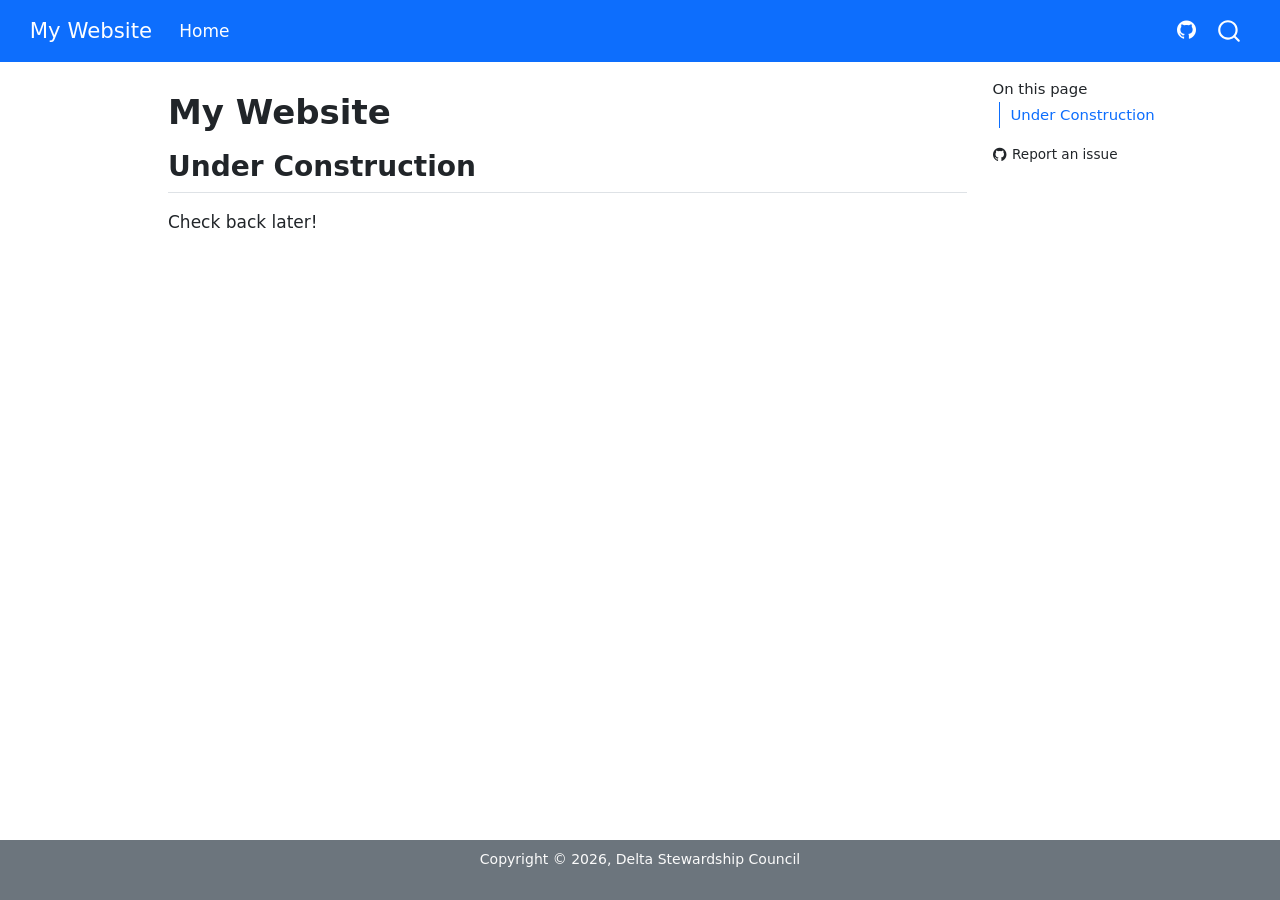
==== index.html @ a08bb2f5 "Built site for gh-pages" ====
<!DOCTYPE html>
<html xmlns="http://www.w3.org/1999/xhtml" lang="en" xml:lang="en"><head>

<meta charset="utf-8">
<meta name="generator" content="quarto-1.9.38">

<meta name="viewport" content="width=device-width, initial-scale=1.0, user-scalable=yes">


<title>My Website</title>
<style>
/* Default styles provided by pandoc.
** See https://pandoc.org/MANUAL.html#variables-for-html for config info.
*/
code{white-space: pre-wrap;}
span.smallcaps{font-variant: small-caps;}
div.columns{display: flex; gap: min(4vw, 1.5em);}
div.column{flex: auto; overflow-x: auto;}
div.hanging-indent{margin-left: 1.5em; text-indent: -1.5em;}
ul.task-list{list-style: none;}
ul.task-list li input[type="checkbox"] {
  width: 0.8em;
  margin: 0 0.8em 0.2em -1em; /* quarto-specific, see https://github.com/quarto-dev/quarto-cli/issues/4556 */ 
  vertical-align: middle;
}
</style>


<script src="site_libs/quarto-nav/quarto-nav.js"></script>
<script src="site_libs/quarto-nav/headroom.min.js"></script>
<script src="site_libs/clipboard/clipboard.min.js"></script>
<script src="site_libs/quarto-search/autocomplete.umd.js"></script>
<script src="site_libs/quarto-search/fuse.min.js"></script>
<script src="site_libs/quarto-search/quarto-search.js"></script>
<meta name="quarto:offset" content="./">
<script src="site_libs/quarto-html/quarto.js" type="module"></script>
<script src="site_libs/quarto-html/tabsets/tabsets.js" type="module"></script>
<script src="site_libs/quarto-html/popper.min.js"></script>
<script src="site_libs/quarto-html/tippy.umd.min.js"></script>
<script src="site_libs/quarto-html/anchor.min.js"></script>
<link href="site_libs/quarto-html/tippy.css" rel="stylesheet">
<link href="site_libs/quarto-html/quarto-syntax-highlighting-15634bcf2e68342d4ad2dfa704d543f6.css" rel="stylesheet" id="quarto-text-highlighting-styles">
<script src="site_libs/bootstrap/bootstrap.min.js"></script>
<link href="site_libs/bootstrap/bootstrap-icons.css" rel="stylesheet">
<link href="site_libs/bootstrap/bootstrap-a5e1f6ec0c89de0c92b3266342d8023a.min.css" rel="stylesheet" append-hash="true" id="quarto-bootstrap" data-mode="light">
<script id="quarto-search-options" type="application/json">{
  "location": "navbar",
  "copy-button": false,
  "collapse-after": 3,
  "panel-placement": "end",
  "type": "overlay",
  "limit": 50,
  "keyboard-shortcut": [
    "f",
    "/",
    "s"
  ],
  "show-item-context": false,
  "language": {
    "search-no-results-text": "No results",
    "search-matching-documents-text": "matching documents",
    "search-copy-link-title": "Copy link to search",
    "search-hide-matches-text": "Hide additional matches",
    "search-more-match-text": "more match in this document",
    "search-more-matches-text": "more matches in this document",
    "search-clear-button-title": "Clear",
    "search-text-placeholder": "",
    "search-detached-cancel-button-title": "Cancel",
    "search-submit-button-title": "Submit",
    "search-label": "Search"
  }
}</script>


</head>

<body class="nav-fixed quarto-light">

<div id="quarto-search-results"></div>
  <header id="quarto-header" class="headroom fixed-top">
    <nav class="navbar navbar-expand-lg " data-bs-theme="dark">
      <div class="navbar-container container-fluid">
      <div class="navbar-brand-container mx-auto">
    <a class="navbar-brand" href="./index.html">
    <span class="navbar-title">My Website</span>
    </a>
  </div>
            <div id="quarto-search" class="" title="Search"></div>
          <button class="navbar-toggler" type="button" data-bs-toggle="collapse" data-bs-target="#navbarCollapse" aria-controls="navbarCollapse" role="menu" aria-expanded="false" aria-label="Toggle navigation" onclick="if (window.quartoToggleHeadroom) { window.quartoToggleHeadroom(); }">
  <span class="navbar-toggler-icon"></span>
</button>
          <div class="collapse navbar-collapse" id="navbarCollapse">
            <ul class="navbar-nav navbar-nav-scroll me-auto">
  <li class="nav-item">
    <a class="nav-link active" href="./index.html" aria-current="page"> 
<span class="menu-text">Home</span></a>
  </li>  
</ul>
            <ul class="navbar-nav navbar-nav-scroll ms-auto">
  <li class="nav-item compact">
    <a class="nav-link" href="https://github.com/melipalm/melipalm.github.io.git"> <i class="bi bi-github" role="img">
</i> 
<span class="menu-text"></span></a>
  </li>  
</ul>
          </div> <!-- /navcollapse -->
            <div class="quarto-navbar-tools">
</div>
      </div> <!-- /container-fluid -->
    </nav>
</header>
<!-- content -->
<div id="quarto-content" class="quarto-container page-columns page-rows-contents page-layout-article page-navbar">
<!-- sidebar -->
<!-- margin-sidebar -->
    <div id="quarto-margin-sidebar" class="sidebar margin-sidebar">
        <nav id="TOC" role="doc-toc" class="toc-active">
    <h2 id="toc-title">On this page</h2>
   
  <ul>
  <li><a href="#under-construction" id="toc-under-construction" class="nav-link active" data-scroll-target="#under-construction">Under Construction</a></li>
  </ul>
<div class="toc-actions"><ul><li><a href="https://github.com/melipalm/melipalm.github.io.git/issues/new" class="toc-action"><i class="bi bi-github"></i>Report an issue</a></li></ul></div></nav>
    </div>
<!-- main -->
<main class="content" id="quarto-document-content">

<header id="title-block-header" class="quarto-title-block default">
<div class="quarto-title">
<h1 class="title">My Website</h1>
</div>



<div class="quarto-title-meta">

    
  
    
  </div>
  


</header>


<section id="under-construction" class="level2">
<h2 class="anchored" data-anchor-id="under-construction">Under Construction</h2>
<p>Check back later!</p>


</section>

</main> <!-- /main -->
<script id="quarto-html-after-body" type="application/javascript">
  window.document.addEventListener("DOMContentLoaded", function (event) {
    const icon = "";
    const anchorJS = new window.AnchorJS();
    anchorJS.options = {
      placement: 'right',
      icon: icon
    };
    anchorJS.add('.anchored');
    const isCodeAnnotation = (el) => {
      for (const clz of el.classList) {
        if (clz.startsWith('code-annotation-')) {                     
          return true;
        }
      }
      return false;
    }
    const onCopySuccess = function(e) {
      // button target
      const button = e.trigger;
      // don't keep focus
      button.blur();
      // flash "checked"
      button.classList.add('code-copy-button-checked');
      var currentTitle = button.getAttribute("title");
      button.setAttribute("title", "Copied!");
      let tooltip;
      if (window.bootstrap) {
        button.setAttribute("data-bs-toggle", "tooltip");
        button.setAttribute("data-bs-placement", "left");
        button.setAttribute("data-bs-title", "Copied!");
        tooltip = new bootstrap.Tooltip(button, 
          { trigger: "manual", 
            customClass: "code-copy-button-tooltip",
            offset: [0, -8]});
        tooltip.show();    
      }
      setTimeout(function() {
        if (tooltip) {
          tooltip.hide();
          button.removeAttribute("data-bs-title");
          button.removeAttribute("data-bs-toggle");
          button.removeAttribute("data-bs-placement");
        }
        button.setAttribute("title", currentTitle);
        button.classList.remove('code-copy-button-checked');
      }, 1000);
      // clear code selection
      e.clearSelection();
    }
    const getTextToCopy = function(trigger) {
      const outerScaffold = trigger.parentElement.cloneNode(true);
      const codeEl = outerScaffold.querySelector('code');
      for (const childEl of codeEl.children) {
        if (isCodeAnnotation(childEl)) {
          childEl.remove();
        }
      }
      return codeEl.innerText;
    }
    const clipboard = new window.ClipboardJS('.code-copy-button:not([data-in-quarto-modal])', {
      text: getTextToCopy
    });
    clipboard.on('success', onCopySuccess);
    if (window.document.getElementById('quarto-embedded-source-code-modal')) {
      const clipboardModal = new window.ClipboardJS('.code-copy-button[data-in-quarto-modal]', {
        text: getTextToCopy,
        container: window.document.getElementById('quarto-embedded-source-code-modal')
      });
      clipboardModal.on('success', onCopySuccess);
    }
      var localhostRegex = new RegExp(/^(?:http|https):\/\/localhost\:?[0-9]*\//);
      var mailtoRegex = new RegExp(/^mailto:/);
        var filterRegex = new RegExp("https:\/\/melipalm\.github\.io\/");
      var isInternal = (href) => {
          return filterRegex.test(href) || localhostRegex.test(href) || mailtoRegex.test(href);
      }
      // Inspect non-navigation links and adorn them if external
     var links = window.document.querySelectorAll('a[href]:not(.nav-link):not(.navbar-brand):not(.toc-action):not(.sidebar-link):not(.sidebar-item-toggle):not(.pagination-link):not(.no-external):not([aria-hidden]):not(.dropdown-item):not(.quarto-navigation-tool):not(.about-link)');
      for (var i=0; i<links.length; i++) {
        const link = links[i];
        if (!isInternal(link.href)) {
          // undo the damage that might have been done by quarto-nav.js in the case of
          // links that we want to consider external
          if (link.dataset.originalHref !== undefined) {
            link.href = link.dataset.originalHref;
          }
            // target, if specified
            link.setAttribute("target", "_blank");
            if (link.getAttribute("rel") === null) {
              link.setAttribute("rel", "noopener");
            }
        }
      }
    function tippyHover(el, contentFn, onTriggerFn, onUntriggerFn) {
      const config = {
        allowHTML: true,
        maxWidth: 500,
        delay: 100,
        arrow: false,
        appendTo: function(el) {
            return el.parentElement;
        },
        interactive: true,
        interactiveBorder: 10,
        theme: 'quarto',
        placement: 'bottom-start',
      };
      if (contentFn) {
        config.content = contentFn;
      }
      if (onTriggerFn) {
        config.onTrigger = onTriggerFn;
      }
      if (onUntriggerFn) {
        config.onUntrigger = onUntriggerFn;
      }
      window.tippy(el, config); 
    }
    const noterefs = window.document.querySelectorAll('a[role="doc-noteref"]');
    for (var i=0; i<noterefs.length; i++) {
      const ref = noterefs[i];
      tippyHover(ref, function() {
        // use id or data attribute instead here
        let href = ref.getAttribute('data-footnote-href') || ref.getAttribute('href');
        try { href = new URL(href).hash; } catch {}
        const id = href.replace(/^#\/?/, "");
        const note = window.document.getElementById(id);
        if (note) {
          return note.innerHTML;
        } else {
          return "";
        }
      });
    }
    const xrefs = window.document.querySelectorAll('a.quarto-xref');
    const processXRef = (id, note) => {
      // Strip column container classes
      const stripColumnClz = (el) => {
        el.classList.remove("page-full", "page-columns");
        if (el.children) {
          for (const child of el.children) {
            stripColumnClz(child);
          }
        }
      }
      stripColumnClz(note)
      if (id === null || id.startsWith('sec-')) {
        // Special case sections, only their first couple elements
        const container = document.createElement("div");
        if (note.children && note.children.length > 2) {
          container.appendChild(note.children[0].cloneNode(true));
          for (let i = 1; i < note.children.length; i++) {
            const child = note.children[i];
            if (child.tagName === "P" && child.innerText === "") {
              continue;
            } else {
              container.appendChild(child.cloneNode(true));
              break;
            }
          }
          if (window.Quarto?.typesetMath) {
            window.Quarto.typesetMath(container);
          }
          return container.innerHTML
        } else {
          if (window.Quarto?.typesetMath) {
            window.Quarto.typesetMath(note);
          }
          return note.innerHTML;
        }
      } else {
        // Remove any anchor links if they are present
        const anchorLink = note.querySelector('a.anchorjs-link');
        if (anchorLink) {
          anchorLink.remove();
        }
        if (window.Quarto?.typesetMath) {
          window.Quarto.typesetMath(note);
        }
        if (note.classList.contains("callout")) {
          return note.outerHTML;
        } else {
          return note.innerHTML;
        }
      }
    }
    for (var i=0; i<xrefs.length; i++) {
      const xref = xrefs[i];
      tippyHover(xref, undefined, function(instance) {
        instance.disable();
        let url = xref.getAttribute('href');
        let hash = undefined; 
        if (url.startsWith('#')) {
          hash = url;
        } else {
          try { hash = new URL(url).hash; } catch {}
        }
        if (hash) {
          const id = hash.replace(/^#\/?/, "");
          const note = window.document.getElementById(id);
          if (note !== null) {
            try {
              const html = processXRef(id, note.cloneNode(true));
              instance.setContent(html);
            } finally {
              instance.enable();
              instance.show();
            }
          } else {
            // See if we can fetch this
            fetch(url.split('#')[0])
            .then(res => res.text())
            .then(html => {
              const parser = new DOMParser();
              const htmlDoc = parser.parseFromString(html, "text/html");
              const note = htmlDoc.getElementById(id);
              if (note !== null) {
                const html = processXRef(id, note);
                instance.setContent(html);
              } 
            }).finally(() => {
              instance.enable();
              instance.show();
            });
          }
        } else {
          // See if we can fetch a full url (with no hash to target)
          // This is a special case and we should probably do some content thinning / targeting
          fetch(url)
          .then(res => res.text())
          .then(html => {
            const parser = new DOMParser();
            const htmlDoc = parser.parseFromString(html, "text/html");
            const note = htmlDoc.querySelector('main.content');
            if (note !== null) {
              // This should only happen for chapter cross references
              // (since there is no id in the URL)
              // remove the first header
              if (note.children.length > 0 && note.children[0].tagName === "HEADER") {
                note.children[0].remove();
              }
              const html = processXRef(null, note);
              instance.setContent(html);
            } 
          }).finally(() => {
            instance.enable();
            instance.show();
          });
        }
      }, function(instance) {
      });
    }
        let selectedAnnoteEl;
        const selectorForAnnotation = ( cell, annotation) => {
          let cellAttr = 'data-code-cell="' + cell + '"';
          let lineAttr = 'data-code-annotation="' +  annotation + '"';
          const selector = 'span[' + cellAttr + '][' + lineAttr + ']';
          return selector;
        }
        const selectCodeLines = (annoteEl) => {
          const doc = window.document;
          const targetCell = annoteEl.getAttribute("data-target-cell");
          const targetAnnotation = annoteEl.getAttribute("data-target-annotation");
          const annoteSpan = window.document.querySelector(selectorForAnnotation(targetCell, targetAnnotation));
          const lines = annoteSpan.getAttribute("data-code-lines").split(",");
          const lineIds = lines.map((line) => {
            return targetCell + "-" + line;
          })
          let top = null;
          let height = null;
          let parent = null;
          if (lineIds.length > 0) {
              //compute the position of the single el (top and bottom and make a div)
              const el = window.document.getElementById(lineIds[0]);
              top = el.offsetTop;
              height = el.offsetHeight;
              parent = el.parentElement.parentElement;
            if (lineIds.length > 1) {
              const lastEl = window.document.getElementById(lineIds[lineIds.length - 1]);
              const bottom = lastEl.offsetTop + lastEl.offsetHeight;
              height = bottom - top;
            }
            if (top !== null && height !== null && parent !== null) {
              // cook up a div (if necessary) and position it 
              let div = window.document.getElementById("code-annotation-line-highlight");
              if (div === null) {
                div = window.document.createElement("div");
                div.setAttribute("id", "code-annotation-line-highlight");
                div.style.position = 'absolute';
                parent.appendChild(div);
              }
              div.style.top = top - 2 + "px";
              div.style.height = height + 4 + "px";
              div.style.left = 0;
              let gutterDiv = window.document.getElementById("code-annotation-line-highlight-gutter");
              if (gutterDiv === null) {
                gutterDiv = window.document.createElement("div");
                gutterDiv.setAttribute("id", "code-annotation-line-highlight-gutter");
                gutterDiv.style.position = 'absolute';
                const codeCell = window.document.getElementById(targetCell);
                const gutter = codeCell.querySelector('.code-annotation-gutter');
                gutter.appendChild(gutterDiv);
              }
              gutterDiv.style.top = top - 2 + "px";
              gutterDiv.style.height = height + 4 + "px";
            }
            selectedAnnoteEl = annoteEl;
          }
        };
        const unselectCodeLines = () => {
          const elementsIds = ["code-annotation-line-highlight", "code-annotation-line-highlight-gutter"];
          elementsIds.forEach((elId) => {
            const div = window.document.getElementById(elId);
            if (div) {
              div.remove();
            }
          });
          selectedAnnoteEl = undefined;
        };
          // Handle positioning of the toggle
      window.addEventListener(
        "resize",
        throttle(() => {
          elRect = undefined;
          if (selectedAnnoteEl) {
            selectCodeLines(selectedAnnoteEl);
          }
        }, 10)
      );
      function throttle(fn, ms) {
      let throttle = false;
      let timer;
        return (...args) => {
          if(!throttle) { // first call gets through
              fn.apply(this, args);
              throttle = true;
          } else { // all the others get throttled
              if(timer) clearTimeout(timer); // cancel #2
              timer = setTimeout(() => {
                fn.apply(this, args);
                timer = throttle = false;
              }, ms);
          }
        };
      }
        // Attach click handler to the DT
        const annoteDls = window.document.querySelectorAll('dt[data-target-cell]');
        for (const annoteDlNode of annoteDls) {
          annoteDlNode.addEventListener('click', (event) => {
            const clickedEl = event.target;
            if (clickedEl !== selectedAnnoteEl) {
              unselectCodeLines();
              const activeEl = window.document.querySelector('dt[data-target-cell].code-annotation-active');
              if (activeEl) {
                activeEl.classList.remove('code-annotation-active');
              }
              selectCodeLines(clickedEl);
              clickedEl.classList.add('code-annotation-active');
            } else {
              // Unselect the line
              unselectCodeLines();
              clickedEl.classList.remove('code-annotation-active');
            }
          });
        }
    const findCites = (el) => {
      const parentEl = el.parentElement;
      if (parentEl) {
        const cites = parentEl.dataset.cites;
        if (cites) {
          return {
            el,
            cites: cites.split(' ')
          };
        } else {
          return findCites(el.parentElement)
        }
      } else {
        return undefined;
      }
    };
    var bibliorefs = window.document.querySelectorAll('a[role="doc-biblioref"]');
    for (var i=0; i<bibliorefs.length; i++) {
      const ref = bibliorefs[i];
      const citeInfo = findCites(ref);
      if (citeInfo) {
        tippyHover(citeInfo.el, function() {
          var popup = window.document.createElement('div');
          citeInfo.cites.forEach(function(cite) {
            var citeDiv = window.document.createElement('div');
            citeDiv.classList.add('hanging-indent');
            citeDiv.classList.add('csl-entry');
            var biblioDiv = window.document.getElementById('ref-' + cite);
            if (biblioDiv) {
              citeDiv.innerHTML = biblioDiv.innerHTML;
            }
            popup.appendChild(citeDiv);
          });
          return popup.innerHTML;
        });
      }
    }
  });
  </script>
</div> <!-- /content -->
<footer class="footer">
  <div class="nav-footer">
    <div class="nav-footer-left">
      &nbsp;
    </div>   
    <div class="nav-footer-center">
<p>Copyright © 2026, Delta Stewardship Council</p>
<div class="toc-actions d-sm-block d-md-none"><ul><li><a href="https://github.com/melipalm/melipalm.github.io.git/issues/new" class="toc-action"><i class="bi bi-github"></i>Report an issue</a></li></ul></div></div>
    <div class="nav-footer-right">
      &nbsp;
    </div>
  </div>
</footer>




</body></html>
---- site_libs/quarto-html/tippy.css ----
.tippy-box[data-animation=fade][data-state=hidden]{opacity:0}[data-tippy-root]{max-width:calc(100vw - 10px)}.tippy-box{position:relative;background-color:#333;color:#fff;border-radius:4px;font-size:14px;line-height:1.4;white-space:normal;outline:0;transition-property:transform,visibility,opacity}.tippy-box[data-placement^=top]>.tippy-arrow{bottom:0}.tippy-box[data-placement^=top]>.tippy-arrow:before{bottom:-7px;left:0;border-width:8px 8px 0;border-top-color:initial;transform-origin:center top}.tippy-box[data-placement^=bottom]>.tippy-arrow{top:0}.tippy-box[data-placement^=bottom]>.tippy-arrow:before{top:-7px;left:0;border-width:0 8px 8px;border-bottom-color:initial;transform-origin:center bottom}.tippy-box[data-placement^=left]>.tippy-arrow{right:0}.tippy-box[data-placement^=left]>.tippy-arrow:before{border-width:8px 0 8px 8px;border-left-color:initial;right:-7px;transform-origin:center left}.tippy-box[data-placement^=right]>.tippy-arrow{left:0}.tippy-box[data-placement^=right]>.tippy-arrow:before{left:-7px;border-width:8px 8px 8px 0;border-right-color:initial;transform-origin:center right}.tippy-box[data-inertia][data-state=visible]{transition-timing-function:cubic-bezier(.54,1.5,.38,1.11)}.tippy-arrow{width:16px;height:16px;color:#333}.tippy-arrow:before{content:"";position:absolute;border-color:transparent;border-style:solid}.tippy-content{position:relative;padding:5px 9px;z-index:1}
---- site_libs/quarto-html/quarto-syntax-highlighting-15634bcf2e68342d4ad2dfa704d543f6.css ----
/* quarto syntax highlight colors */
:root {
  --quarto-hl-ot-color: #003B4F;
  --quarto-hl-at-color: #657422;
  --quarto-hl-ss-color: #20794D;
  --quarto-hl-an-color: #5E5E5E;
  --quarto-hl-fu-color: #4758AB;
  --quarto-hl-st-color: #20794D;
  --quarto-hl-cf-color: #003B4F;
  --quarto-hl-op-color: #5E5E5E;
  --quarto-hl-er-color: #AD0000;
  --quarto-hl-bn-color: #AD0000;
  --quarto-hl-al-color: #AD0000;
  --quarto-hl-va-color: #111111;
  --quarto-hl-bu-color: inherit;
  --quarto-hl-ex-color: inherit;
  --quarto-hl-pp-color: #AD0000;
  --quarto-hl-in-color: #5E5E5E;
  --quarto-hl-vs-color: #20794D;
  --quarto-hl-wa-color: #5E5E5E;
  --quarto-hl-do-color: #5E5E5E;
  --quarto-hl-im-color: #00769E;
  --quarto-hl-ch-color: #20794D;
  --quarto-hl-dt-color: #AD0000;
  --quarto-hl-fl-color: #AD0000;
  --quarto-hl-co-color: #5E5E5E;
  --quarto-hl-cv-color: #5E5E5E;
  --quarto-hl-cn-color: #8f5902;
  --quarto-hl-sc-color: #5E5E5E;
  --quarto-hl-dv-color: #AD0000;
  --quarto-hl-kw-color: #003B4F;
}

/* other quarto variables */
:root {
  --quarto-font-monospace: SFMono-Regular, Menlo, Monaco, Consolas, "Liberation Mono", "Courier New", monospace;
}

/* syntax highlight based on Pandoc's rules */
pre > code.sourceCode > span {
  color: #003B4F;
}

code.sourceCode > span {
  color: #003B4F;
}

div.sourceCode,
div.sourceCode pre.sourceCode {
  color: #003B4F;
}

/* Normal */
code span {
  color: #003B4F;
}

/* Alert */
code span.al {
  color: #AD0000;
  font-style: inherit;
}

/* Annotation */
code span.an {
  color: #5E5E5E;
  font-style: inherit;
}

/* Attribute */
code span.at {
  color: #657422;
  font-style: inherit;
}

/* BaseN */
code span.bn {
  color: #AD0000;
  font-style: inherit;
}

/* BuiltIn */
code span.bu {
  font-style: inherit;
}

/* ControlFlow */
code span.cf {
  color: #003B4F;
  font-weight: bold;
  font-style: inherit;
}

/* Char */
code span.ch {
  color: #20794D;
  font-style: inherit;
}

/* Constant */
code span.cn {
  color: #8f5902;
  font-style: inherit;
}

/* Comment */
code span.co {
  color: #5E5E5E;
  font-style: inherit;
}

/* CommentVar */
code span.cv {
  color: #5E5E5E;
  font-style: italic;
}

/* Documentation */
code span.do {
  color: #5E5E5E;
  font-style: italic;
}

/* DataType */
code span.dt {
  color: #AD0000;
  font-style: inherit;
}

/* DecVal */
code span.dv {
  color: #AD0000;
  font-style: inherit;
}

/* Error */
code span.er {
  color: #AD0000;
  font-style: inherit;
}

/* Extension */
code span.ex {
  font-style: inherit;
}

/* Float */
code span.fl {
  color: #AD0000;
  font-style: inherit;
}

/* Function */
code span.fu {
  color: #4758AB;
  font-style: inherit;
}

/* Import */
code span.im {
  color: #00769E;
  font-style: inherit;
}

/* Information */
code span.in {
  color: #5E5E5E;
  font-style: inherit;
}

/* Keyword */
code span.kw {
  color: #003B4F;
  font-weight: bold;
  font-style: inherit;
}

/* Operator */
code span.op {
  color: #5E5E5E;
  font-style: inherit;
}

/* Other */
code span.ot {
  color: #003B4F;
  font-style: inherit;
}

/* Preprocessor */
code span.pp {
  color: #AD0000;
  font-style: inherit;
}

/* SpecialChar */
code span.sc {
  color: #5E5E5E;
  font-style: inherit;
}

/* SpecialString */
code span.ss {
  color: #20794D;
  font-style: inherit;
}

/* String */
code span.st {
  color: #20794D;
  font-style: inherit;
}

/* Variable */
code span.va {
  color: #111111;
  font-style: inherit;
}

/* VerbatimString */
code span.vs {
  color: #20794D;
  font-style: inherit;
}

/* Warning */
code span.wa {
  color: #5E5E5E;
  font-style: italic;
}

.prevent-inlining {
  content: "</";
}

/*# sourceMappingURL=f23921c56f73e400b49028c9186a1aa0.css.map */
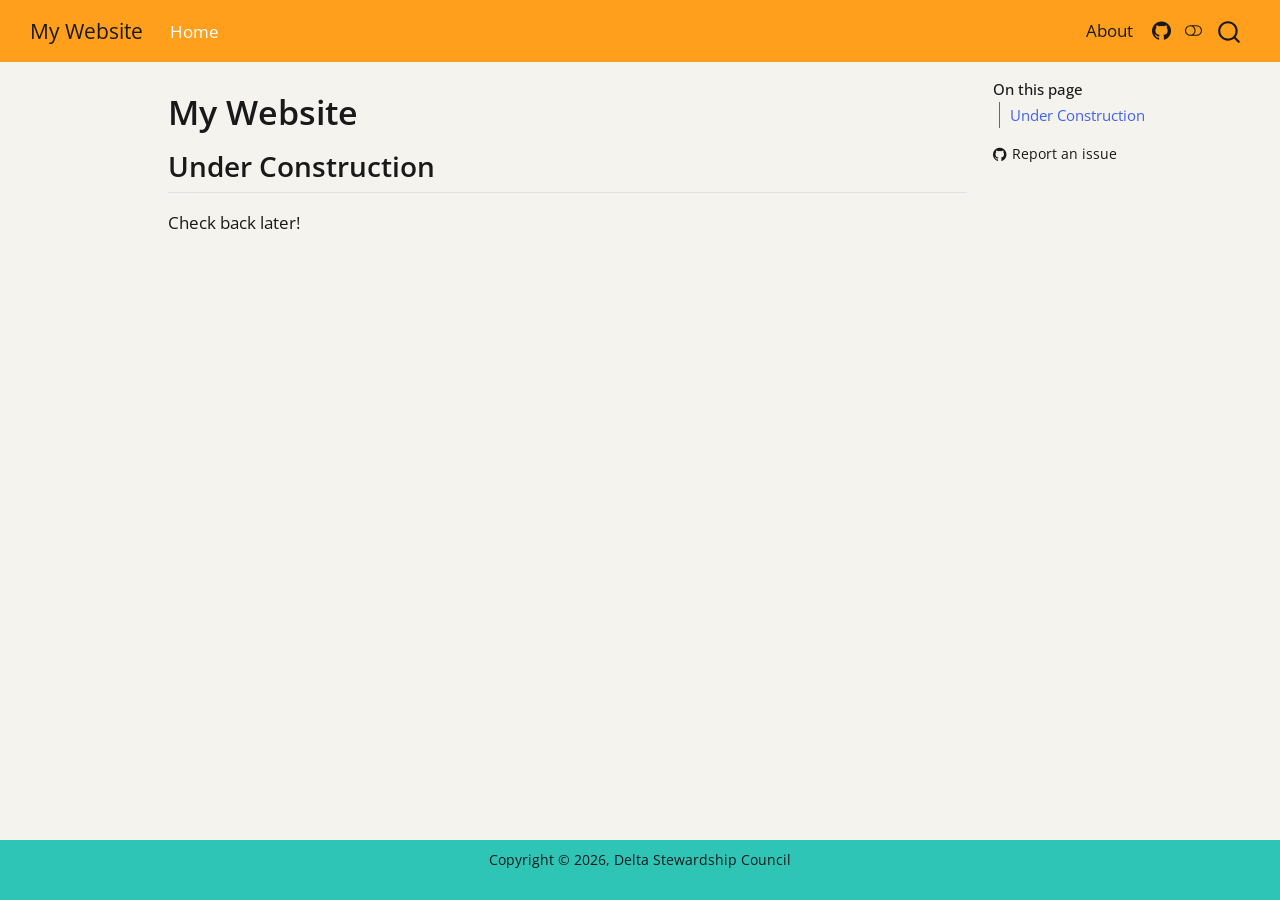
==== commit e3ad0fff: "Built site for gh-pages" ====
--- a/index.html
+++ b/index.html
@@ -39,10 +39,14 @@
 <script src="site_libs/quarto-html/tippy.umd.min.js"></script>
 <script src="site_libs/quarto-html/anchor.min.js"></script>
 <link href="site_libs/quarto-html/tippy.css" rel="stylesheet">
-<link href="site_libs/quarto-html/quarto-syntax-highlighting-15634bcf2e68342d4ad2dfa704d543f6.css" rel="stylesheet" id="quarto-text-highlighting-styles">
+<link href="site_libs/quarto-html/quarto-syntax-highlighting-15634bcf2e68342d4ad2dfa704d543f6.css" rel="stylesheet" class="quarto-color-scheme" id="quarto-text-highlighting-styles">
+<link href="site_libs/quarto-html/quarto-syntax-highlighting-dark-0a6b7249c26820e032cb0bd839ff02b1.css" rel="stylesheet" class="quarto-color-scheme quarto-color-alternate" id="quarto-text-highlighting-styles">
+<link href="site_libs/quarto-html/quarto-syntax-highlighting-15634bcf2e68342d4ad2dfa704d543f6.css" rel="stylesheet" class="quarto-color-scheme-extra" id="quarto-text-highlighting-styles">
 <script src="site_libs/bootstrap/bootstrap.min.js"></script>
 <link href="site_libs/bootstrap/bootstrap-icons.css" rel="stylesheet">
-<link href="site_libs/bootstrap/bootstrap-a5e1f6ec0c89de0c92b3266342d8023a.min.css" rel="stylesheet" append-hash="true" id="quarto-bootstrap" data-mode="light">
+<link href="site_libs/bootstrap/bootstrap-ad093d3824e66626acbd4787b6ea3e05.min.css" rel="stylesheet" append-hash="true" class="quarto-color-scheme" id="quarto-bootstrap" data-mode="light">
+<link href="site_libs/bootstrap/bootstrap-dark-4b90847f05f45d5e07212c0675b1a563.min.css" rel="stylesheet" append-hash="true" class="quarto-color-scheme quarto-color-alternate" id="quarto-bootstrap" data-mode="dark">
+<link href="site_libs/bootstrap/bootstrap-ad093d3824e66626acbd4787b6ea3e05.min.css" rel="stylesheet" append-hash="true" class="quarto-color-scheme-extra" id="quarto-bootstrap" data-mode="light">
 <script id="quarto-search-options" type="application/json">{
   "location": "navbar",
   "copy-button": false,
@@ -74,7 +78,169 @@
 
 </head>
 
-<body class="nav-fixed quarto-light">
+<body class="nav-fixed quarto-light"><script id="quarto-html-before-body" type="application/javascript">
+    const toggleBodyColorMode = (bsSheetEl) => {
+      const mode = bsSheetEl.getAttribute("data-mode");
+      const bodyEl = window.document.querySelector("body");
+      if (mode === "dark") {
+        bodyEl.classList.add("quarto-dark");
+        bodyEl.classList.remove("quarto-light");
+      } else {
+        bodyEl.classList.add("quarto-light");
+        bodyEl.classList.remove("quarto-dark");
+      }
+    }
+    const toggleBodyColorPrimary = () => {
+      const bsSheetEl = window.document.querySelector("link#quarto-bootstrap:not([rel=disabled-stylesheet])");
+      if (bsSheetEl) {
+        toggleBodyColorMode(bsSheetEl);
+      }
+    }
+    const setColorSchemeToggle = (alternate) => {
+      const toggles = window.document.querySelectorAll('.quarto-color-scheme-toggle');
+      for (let i=0; i < toggles.length; i++) {
+        const toggle = toggles[i];
+        if (toggle) {
+          if (alternate) {
+            toggle.classList.add("alternate");
+          } else {
+            toggle.classList.remove("alternate");
+          }
+        }
+      }
+    };
+    const toggleColorMode = (alternate) => {
+      // Switch the stylesheets
+      const primaryStylesheets = window.document.querySelectorAll('link.quarto-color-scheme:not(.quarto-color-alternate)');
+      const alternateStylesheets = window.document.querySelectorAll('link.quarto-color-scheme.quarto-color-alternate');
+      manageTransitions('#quarto-margin-sidebar .nav-link', false);
+      if (alternate) {
+        // note: dark is layered on light, we don't disable primary!
+        enableStylesheet(alternateStylesheets);
+        for (const sheetNode of alternateStylesheets) {
+          if (sheetNode.id === "quarto-bootstrap") {
+            toggleBodyColorMode(sheetNode);
+          }
+        }
+      } else {
+        disableStylesheet(alternateStylesheets);
+        enableStylesheet(primaryStylesheets)
+        toggleBodyColorPrimary();
+      }
+      manageTransitions('#quarto-margin-sidebar .nav-link', true);
+      // Switch the toggles
+      setColorSchemeToggle(alternate)
+      // Hack to workaround the fact that safari doesn't
+      // properly recolor the scrollbar when toggling (#1455)
+      if (navigator.userAgent.indexOf('Safari') > 0 && navigator.userAgent.indexOf('Chrome') == -1) {
+        manageTransitions("body", false);
+        window.scrollTo(0, 1);
+        setTimeout(() => {
+          window.scrollTo(0, 0);
+          manageTransitions("body", true);
+        }, 40);
+      }
+    }
+    const disableStylesheet = (stylesheets) => {
+      for (let i=0; i < stylesheets.length; i++) {
+        const stylesheet = stylesheets[i];
+        stylesheet.rel = 'disabled-stylesheet';
+      }
+    }
+    const enableStylesheet = (stylesheets) => {
+      for (let i=0; i < stylesheets.length; i++) {
+        const stylesheet = stylesheets[i];
+        if(stylesheet.rel !== 'stylesheet') { // for Chrome, which will still FOUC without this check
+          stylesheet.rel = 'stylesheet';
+        }
+      }
+    }
+    const manageTransitions = (selector, allowTransitions) => {
+      const els = window.document.querySelectorAll(selector);
+      for (let i=0; i < els.length; i++) {
+        const el = els[i];
+        if (allowTransitions) {
+          el.classList.remove('notransition');
+        } else {
+          el.classList.add('notransition');
+        }
+      }
+    }
+    const isFileUrl = () => {
+      return window.location.protocol === 'file:';
+    }
+    const hasAlternateSentinel = () => {
+      let styleSentinel = getColorSchemeSentinel();
+      if (styleSentinel !== null) {
+        return styleSentinel === "alternate";
+      } else {
+        return false;
+      }
+    }
+    const setStyleSentinel = (alternate) => {
+      const value = alternate ? "alternate" : "default";
+      if (!isFileUrl()) {
+        window.localStorage.setItem("quarto-color-scheme", value);
+      } else {
+        localAlternateSentinel = value;
+      }
+    }
+    const getColorSchemeSentinel = () => {
+      if (!isFileUrl()) {
+        const storageValue = window.localStorage.getItem("quarto-color-scheme");
+        return storageValue != null ? storageValue : localAlternateSentinel;
+      } else {
+        return localAlternateSentinel;
+      }
+    }
+    const toggleGiscusIfUsed = (isAlternate, darkModeDefault) => {
+      const baseTheme = document.querySelector('#giscus-base-theme')?.value ?? 'light';
+      const alternateTheme = document.querySelector('#giscus-alt-theme')?.value ?? 'dark';
+      let newTheme = '';
+      if(authorPrefersDark) {
+        newTheme = isAlternate ? baseTheme : alternateTheme;
+      } else {
+        newTheme = isAlternate ? alternateTheme : baseTheme;
+      }
+      const changeGiscusTheme = () => {
+        // From: https://github.com/giscus/giscus/issues/336
+        const sendMessage = (message) => {
+          const iframe = document.querySelector('iframe.giscus-frame');
+          if (!iframe) return;
+          iframe.contentWindow.postMessage({ giscus: message }, 'https://giscus.app');
+        }
+        sendMessage({
+          setConfig: {
+            theme: newTheme
+          }
+        });
+      }
+      const isGiscussLoaded = window.document.querySelector('iframe.giscus-frame') !== null;
+      if (isGiscussLoaded) {
+        changeGiscusTheme();
+      }
+    };
+    const authorPrefersDark = false;
+    const darkModeDefault = authorPrefersDark;
+      document.querySelector('link#quarto-text-highlighting-styles.quarto-color-scheme-extra').rel = 'disabled-stylesheet';
+      document.querySelector('link#quarto-bootstrap.quarto-color-scheme-extra').rel = 'disabled-stylesheet';
+    let localAlternateSentinel = darkModeDefault ? 'alternate' : 'default';
+    // Dark / light mode switch
+    window.quartoToggleColorScheme = () => {
+      // Read the current dark / light value
+      let toAlternate = !hasAlternateSentinel();
+      toggleColorMode(toAlternate);
+      setStyleSentinel(toAlternate);
+      toggleGiscusIfUsed(toAlternate, darkModeDefault);
+      window.dispatchEvent(new Event('resize'));
+    };
+    // Switch to dark mode if need be
+    if (hasAlternateSentinel()) {
+      toggleColorMode(true);
+    } else {
+      toggleColorMode(false);
+    }
+  </script>
 
 <div id="quarto-search-results"></div>
   <header id="quarto-header" class="headroom fixed-top">
@@ -97,6 +263,10 @@
   </li>  
 </ul>
             <ul class="navbar-nav navbar-nav-scroll ms-auto">
+  <li class="nav-item">
+    <a class="nav-link" href="./about.html"> 
+<span class="menu-text">About</span></a>
+  </li>  
   <li class="nav-item compact">
     <a class="nav-link" href="https://github.com/melipalm/melipalm.github.io.git"> <i class="bi bi-github" role="img">
 </i> 
@@ -105,6 +275,7 @@
 </ul>
           </div> <!-- /navcollapse -->
             <div class="quarto-navbar-tools">
+  <a href="" class="quarto-color-scheme-toggle quarto-navigation-tool  px-1" onclick="window.quartoToggleColorScheme(); return false;" title="Toggle dark mode"><i class="bi"></i></a>
 </div>
       </div> <!-- /container-fluid -->
     </nav>
@@ -125,6 +296,7 @@
 <!-- main -->
 <main class="content" id="quarto-document-content">
 
+
 <header id="title-block-header" class="quarto-title-block default">
 <div class="quarto-title">
 <h1 class="title">My Website</h1>
@@ -154,6 +326,19 @@
 </main> <!-- /main -->
 <script id="quarto-html-after-body" type="application/javascript">
   window.document.addEventListener("DOMContentLoaded", function (event) {
+    // Ensure there is a toggle, if there isn't float one in the top right
+    if (window.document.querySelector('.quarto-color-scheme-toggle') === null) {
+      const a = window.document.createElement('a');
+      a.classList.add('top-right');
+      a.classList.add('quarto-color-scheme-toggle');
+      a.href = "";
+      a.onclick = function() { try { window.quartoToggleColorScheme(); } catch {} return false; };
+      const i = window.document.createElement("i");
+      i.classList.add('bi');
+      a.appendChild(i);
+      window.document.body.appendChild(a);
+    }
+    setColorSchemeToggle(hasAlternateSentinel())
     const icon = "";
     const anchorJS = new window.AnchorJS();
     anchorJS.options = {
--- a/site_libs/quarto-html/quarto-syntax-highlighting-dark-0a6b7249c26820e032cb0bd839ff02b1.css
+++ b/site_libs/quarto-html/quarto-syntax-highlighting-dark-0a6b7249c26820e032cb0bd839ff02b1.css
@@ -0,0 +1,219 @@
+/* quarto syntax highlight colors */
+:root {
+  --quarto-hl-al-color: #f07178;
+  --quarto-hl-an-color: #d4d0ab;
+  --quarto-hl-at-color: #00e0e0;
+  --quarto-hl-bn-color: #d4d0ab;
+  --quarto-hl-bu-color: #abe338;
+  --quarto-hl-ch-color: #abe338;
+  --quarto-hl-co-color: #f8f8f2;
+  --quarto-hl-cv-color: #ffd700;
+  --quarto-hl-cn-color: #ffd700;
+  --quarto-hl-cf-color: #ffa07a;
+  --quarto-hl-dt-color: #ffa07a;
+  --quarto-hl-dv-color: #d4d0ab;
+  --quarto-hl-do-color: #f8f8f2;
+  --quarto-hl-er-color: #f07178;
+  --quarto-hl-ex-color: #00e0e0;
+  --quarto-hl-fl-color: #d4d0ab;
+  --quarto-hl-fu-color: #ffa07a;
+  --quarto-hl-im-color: #abe338;
+  --quarto-hl-in-color: #d4d0ab;
+  --quarto-hl-kw-color: #ffa07a;
+  --quarto-hl-op-color: #ffa07a;
+  --quarto-hl-ot-color: #00e0e0;
+  --quarto-hl-pp-color: #dcc6e0;
+  --quarto-hl-re-color: #00e0e0;
+  --quarto-hl-sc-color: #abe338;
+  --quarto-hl-ss-color: #abe338;
+  --quarto-hl-st-color: #abe338;
+  --quarto-hl-va-color: #00e0e0;
+  --quarto-hl-vs-color: #abe338;
+  --quarto-hl-wa-color: #dcc6e0;
+}
+
+/* other quarto variables */
+:root {
+  --quarto-font-monospace: SFMono-Regular, Menlo, Monaco, Consolas, "Liberation Mono", "Courier New", monospace;
+}
+
+/* syntax highlight based on Pandoc's rules */
+pre > code.sourceCode > span {
+  color: #f8f8f2;
+}
+
+code.sourceCode > span {
+  color: #f8f8f2;
+}
+
+div.sourceCode,
+div.sourceCode pre.sourceCode {
+  color: #f8f8f2;
+}
+
+/* Normal */
+code span {
+  color: #f8f8f2;
+}
+
+/* Alert */
+code span.al {
+  color: #f07178;
+}
+
+/* Annotation */
+code span.an {
+  color: #d4d0ab;
+}
+
+/* Attribute */
+code span.at {
+  color: #00e0e0;
+}
+
+/* BaseN */
+code span.bn {
+  color: #d4d0ab;
+}
+
+/* BuiltIn */
+code span.bu {
+  color: #abe338;
+}
+
+/* ControlFlow */
+code span.cf {
+  font-weight: bold;
+  color: #ffa07a;
+}
+
+/* Char */
+code span.ch {
+  color: #abe338;
+}
+
+/* Constant */
+code span.cn {
+  color: #ffd700;
+}
+
+/* Comment */
+code span.co {
+  font-style: italic;
+  color: #f8f8f2;
+}
+
+/* CommentVar */
+code span.cv {
+  color: #ffd700;
+}
+
+/* Documentation */
+code span.do {
+  color: #f8f8f2;
+}
+
+/* DataType */
+code span.dt {
+  color: #ffa07a;
+}
+
+/* DecVal */
+code span.dv {
+  color: #d4d0ab;
+}
+
+/* Error */
+code span.er {
+  color: #f07178;
+  text-decoration: underline;
+}
+
+/* Extension */
+code span.ex {
+  font-weight: bold;
+  color: #00e0e0;
+}
+
+/* Float */
+code span.fl {
+  color: #d4d0ab;
+}
+
+/* Function */
+code span.fu {
+  color: #ffa07a;
+}
+
+/* Import */
+code span.im {
+  color: #abe338;
+}
+
+/* Information */
+code span.in {
+  color: #d4d0ab;
+}
+
+/* Keyword */
+code span.kw {
+  font-weight: bold;
+  color: #ffa07a;
+}
+
+/* Operator */
+code span.op {
+  color: #ffa07a;
+}
+
+/* Other */
+code span.ot {
+  color: #00e0e0;
+}
+
+/* Preprocessor */
+code span.pp {
+  color: #dcc6e0;
+}
+
+/* RegionMarker */
+code span.re {
+  background-color: #f8f8f2;
+  color: #00e0e0;
+}
+
+/* SpecialChar */
+code span.sc {
+  color: #abe338;
+}
+
+/* SpecialString */
+code span.ss {
+  color: #abe338;
+}
+
+/* String */
+code span.st {
+  color: #abe338;
+}
+
+/* Variable */
+code span.va {
+  color: #00e0e0;
+}
+
+/* VerbatimString */
+code span.vs {
+  color: #abe338;
+}
+
+/* Warning */
+code span.wa {
+  color: #dcc6e0;
+}
+
+.prevent-inlining {
+  content: "</";
+}
+
+/*# sourceMappingURL=175367c052bafc98bd680af3479823f0.css.map */
